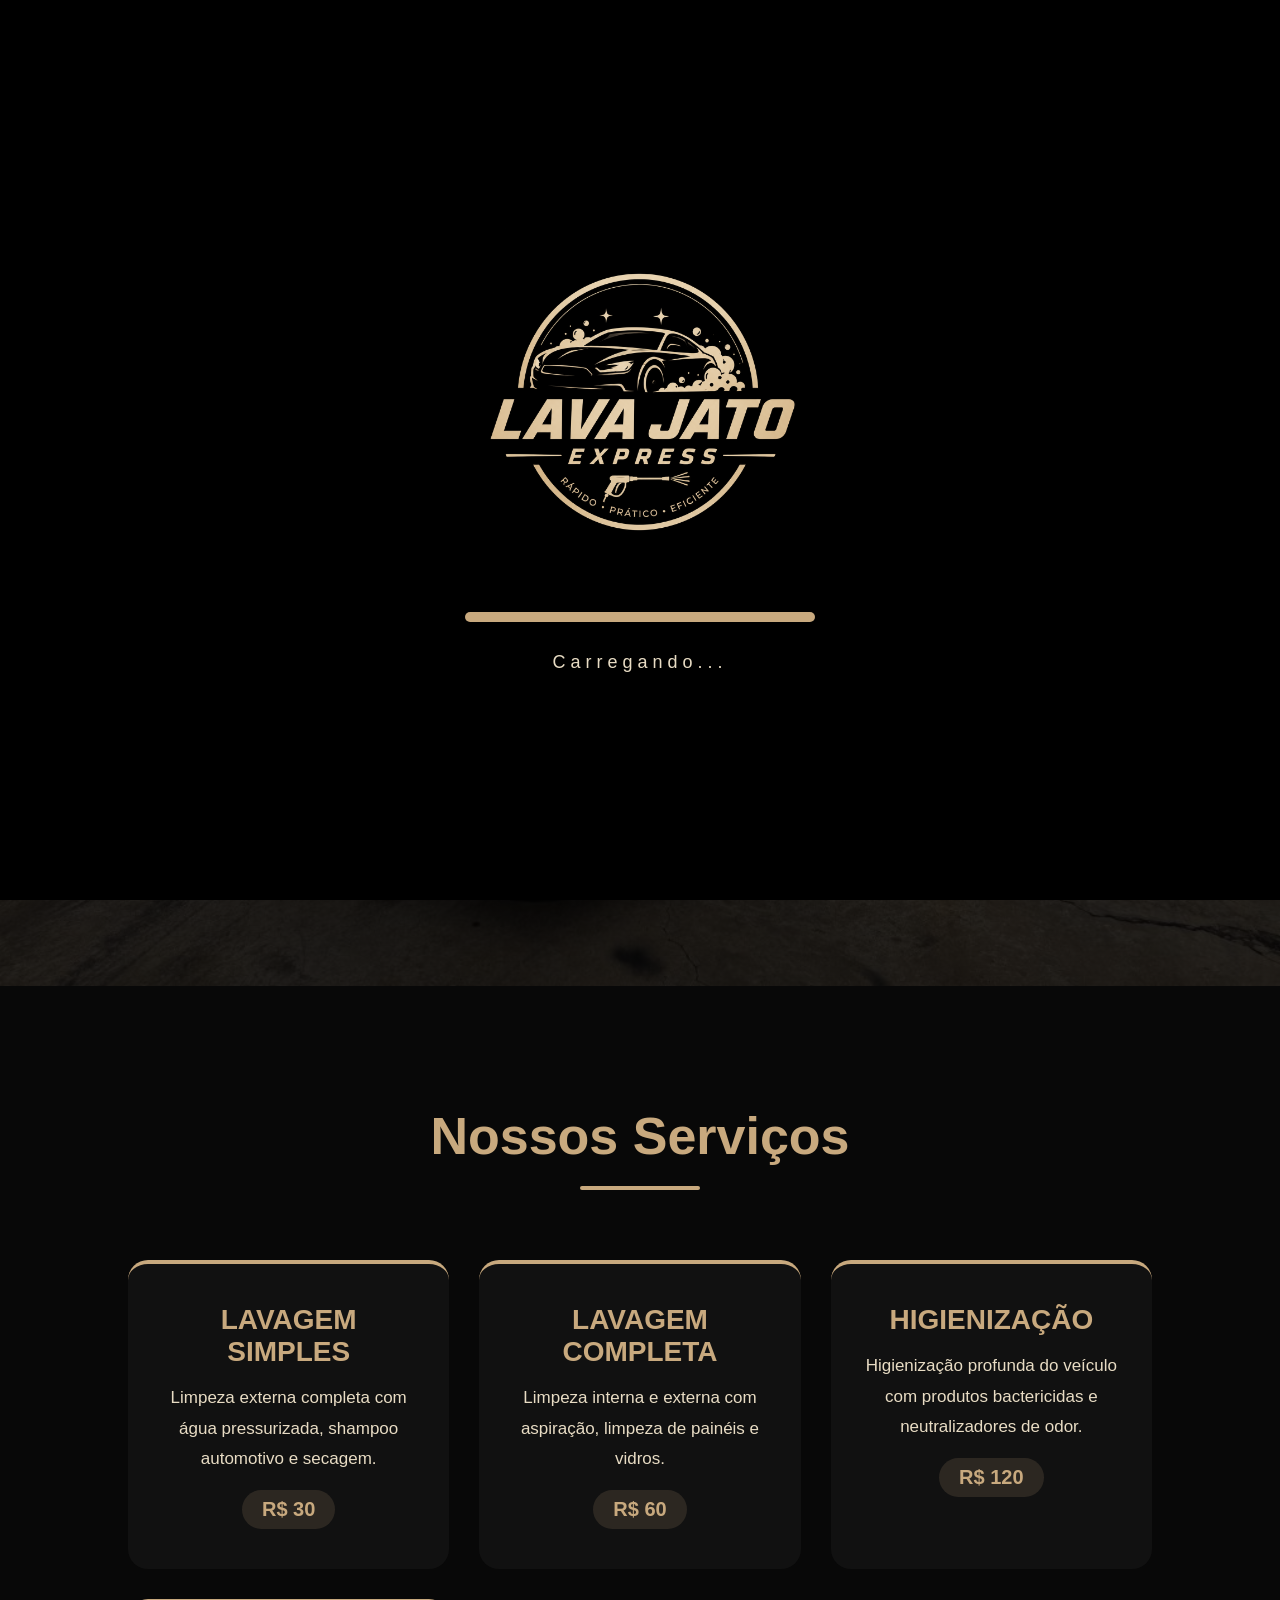
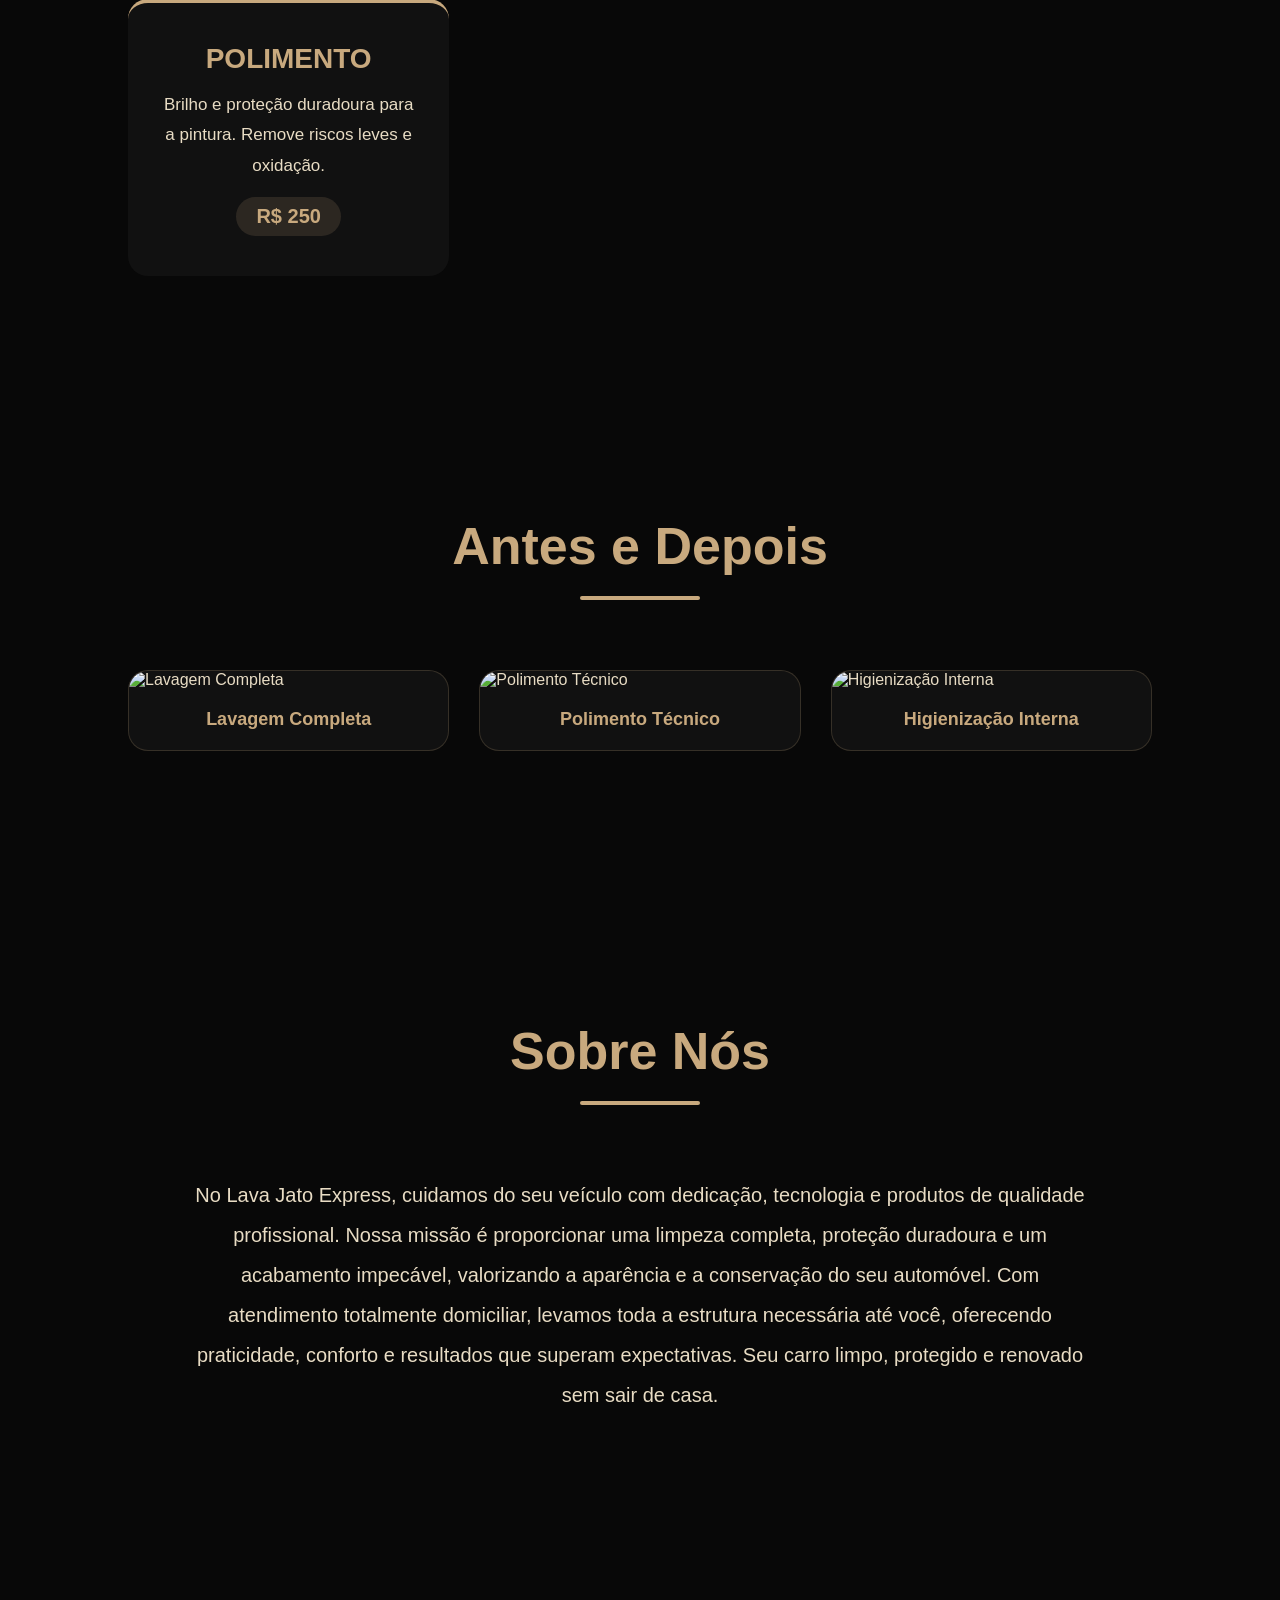
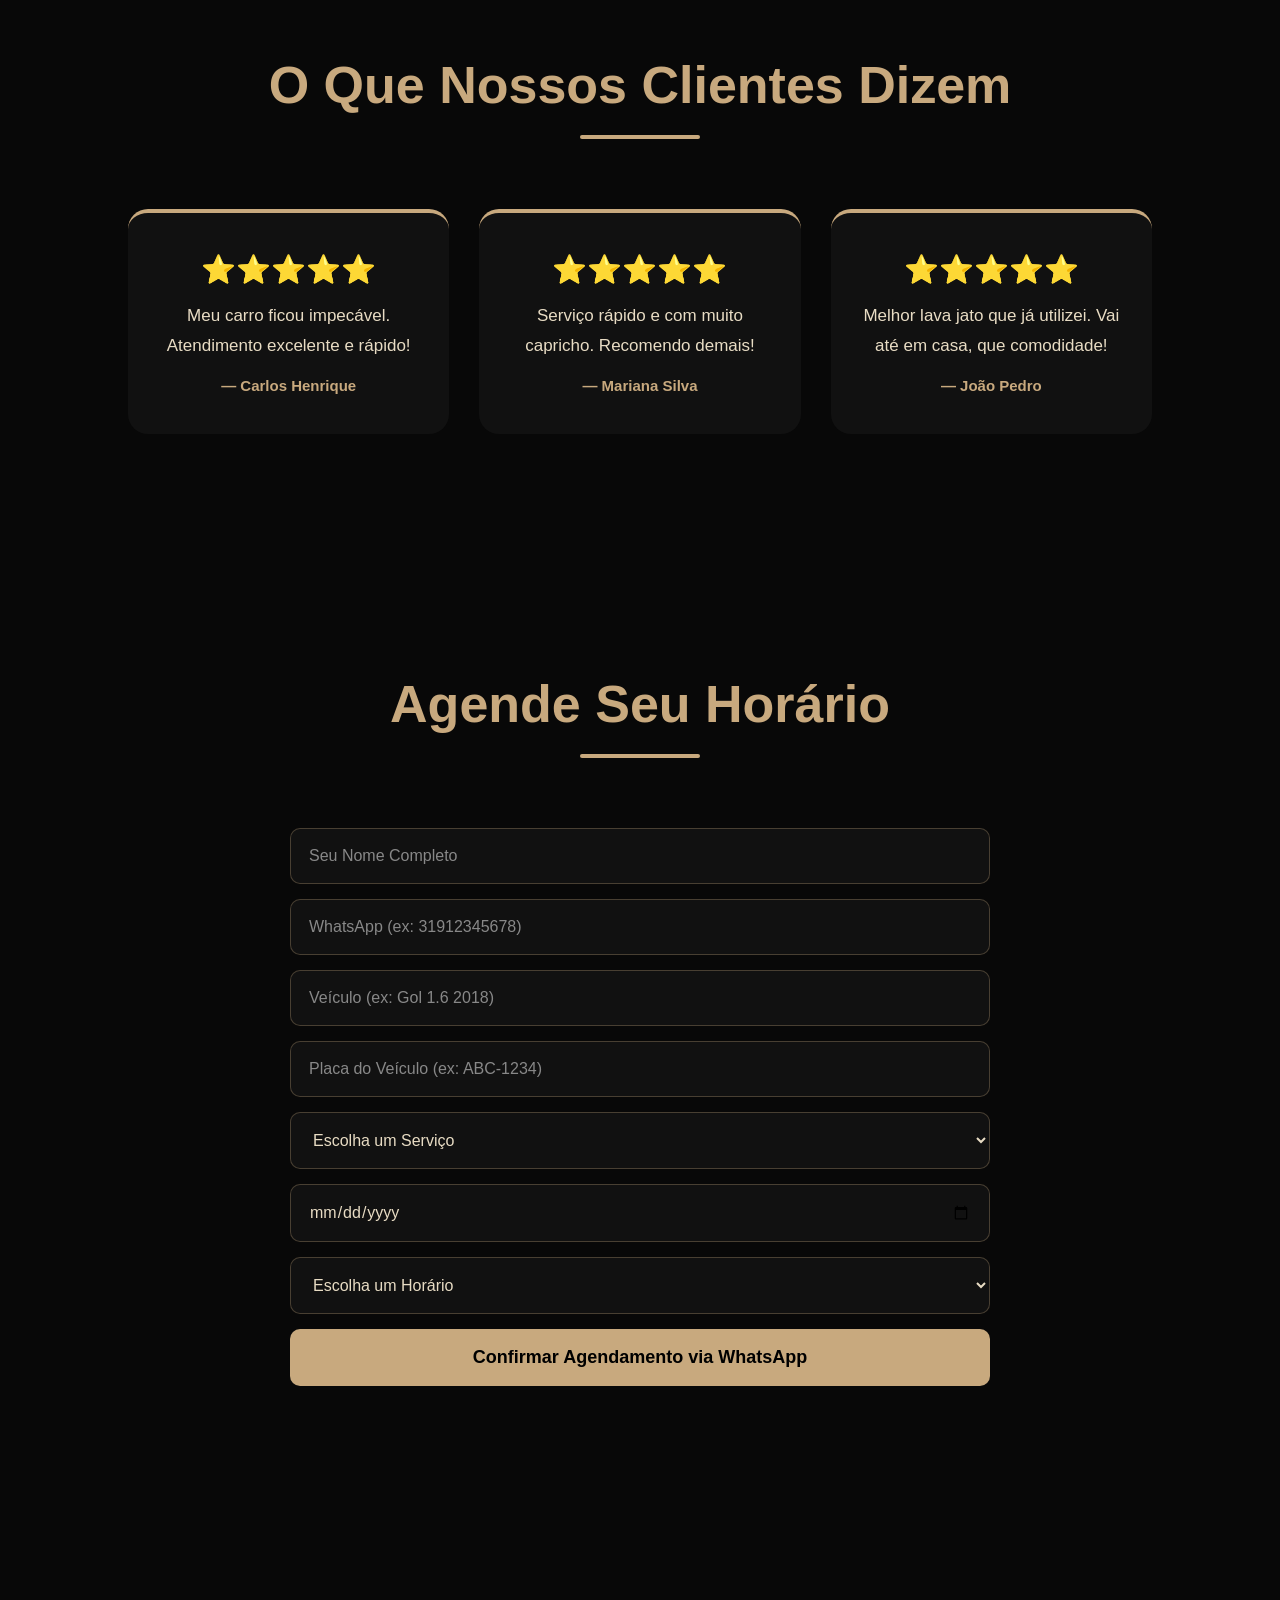
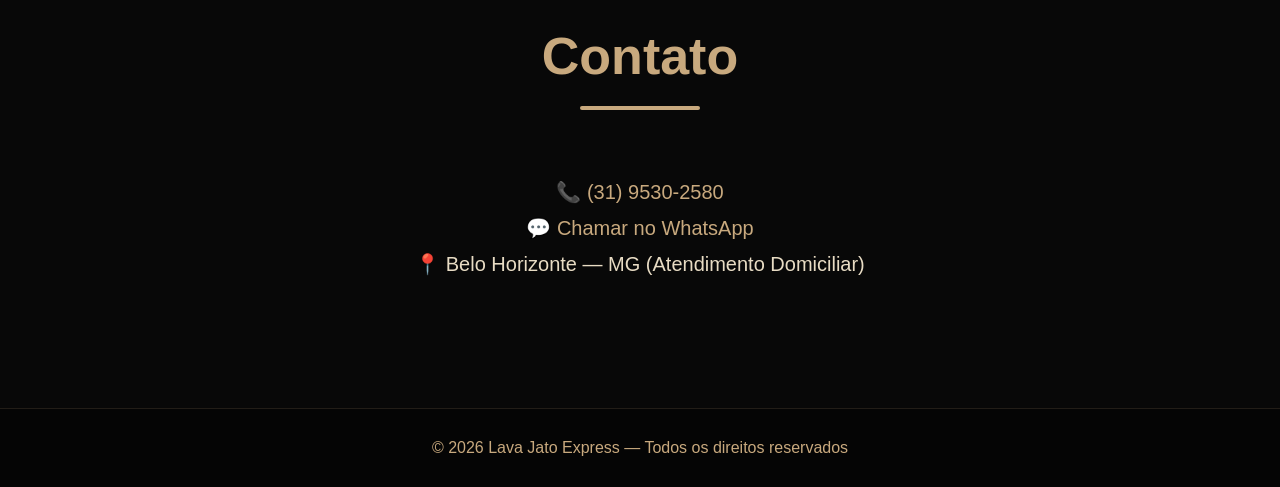
==== index.html @ 488342c5 "Add files via upload" ====
<!DOCTYPE html>
<html lang="pt-BR">
<head>
<meta charset="UTF-8">
<meta name="viewport" content="width=device-width, initial-scale=1.0">
<title>Lava Jato Express Rápido, Prático e Eficiente</title>
<link rel="stylesheet" href="style.css">
</head>
<body>

<!-- LOADER -->
<div id="loader">
    <div class="loader-content">
        <img src="/lava jato express.png" alt="Lava Jato Express" class="logo-loader">
        <div class="loading-bar">
            <div class="loading-fill"></div>
        </div>
        <p>Carregando...</p>
    </div>
</div>

<!-- HEADER -->
<header>
    <link rel="manifest" href="manifest.json">
<meta name="theme-color" content="#000000">

    <a href="#inicio" class="logo">
        <img src="/lava jato express.png" alt="Logo Lava Jato Express">
        <span>Lava Jato Express</span>
    </a>
    <nav>
        <a href="#inicio">Início</a>
        <a href="#servicos">Serviços</a>
        <a href="#galeria">Galeria</a>
        <a href="#sobre">Sobre</a>
        <a href="#avaliacoes">Avaliações</a>
        <a href="#agendamento">Agendar</a>
        <a href="#contato">Contato</a>
    </nav>
</header>

<!-- HERO -->
<section class="hero" id="inicio">
    <h1>Lava Jato Express</h1>
    <p>Seu carro brilhando como novo. Qualidade, rapidez e cuidado profissional na porta da sua casa.</p>
    <a href="#agendamento" class="btn">Agendar Agora</a>
</section>

<!-- SERVIÇOS -->
<section class="servicos" id="servicos">
    <h2>Nossos Serviços</h2>
    <div class="cards">
        <div class="card">
            <h3>Lavagem Simples</h3>
            <p>Limpeza externa completa com água pressurizada, shampoo automotivo e secagem.</p>
            <span class="preco">R$ 30</span>
        </div>
        <div class="card">
            <h3>Lavagem Completa</h3>
            <p>Limpeza interna e externa com aspiração, limpeza de painéis e vidros.</p>
            <span class="preco">R$ 60</span>
        </div>
        <div class="card">
            <h3>Higienização</h3>
            <p>Higienização profunda do veículo com produtos bactericidas e neutralizadores de odor.</p>
            <span class="preco">R$ 120</span>
        </div>
        <div class="card">
            <h3>Polimento</h3>
            <p>Brilho e proteção duradoura para a pintura. Remove riscos leves e oxidação.</p>
            <span class="preco">R$ 250</span>
        </div>
    </div>
</section>

<!-- GALERIA -->
<section class="galeria" id="galeria">
    <h2>Antes e Depois</h2>
    <div class="galeria-grid">
        <div class="foto">
            <img src="https://images.unsplash.com/photo-1503376780353-7e6692767b70?w=800" alt="Lavagem Completa">
            <h3>Lavagem Completa</h3>
        </div>
        <div class="foto">
            <img src="https://images.unsplash.com/photo-1492144534655-ae79c964c9d7?w=800" alt="Polimento Técnico">
            <h3>Polimento Técnico</h3>
        </div>
        <div class="foto">
            <img src="https://images.unsplash.com/photo-1552519507-da3b142c6e3d?w=800" alt="Higienização Interna">
            <h3>Higienização Interna</h3>
        </div>
    </div>

    <!-- Fotos enviadas pelo admin -->
    <div id="galeriaPublica"></div>
</section>

<!-- SOBRE -->
<section class="sobre" id="sobre">
    <h2>Sobre Nós</h2>
    <p>
        No Lava Jato Express, cuidamos do seu veículo com dedicação, tecnologia e produtos de qualidade profissional.
        Nossa missão é proporcionar uma limpeza completa, proteção duradoura e um acabamento impecável, valorizando a
        aparência e a conservação do seu automóvel. Com atendimento totalmente domiciliar, levamos toda a estrutura
        necessária até você, oferecendo praticidade, conforto e resultados que superam expectativas.
        Seu carro limpo, protegido e renovado sem sair de casa.
    </p>
</section>

<!-- AVALIAÇÕES -->
<section class="avaliacoes" id="avaliacoes">
    <h2>O Que Nossos Clientes Dizem</h2>
    <div class="avaliacoes-grid">
        <div class="avaliacao">
            <h3>⭐⭐⭐⭐⭐</h3>
            <p>Meu carro ficou impecável. Atendimento excelente e rápido!</p>
            <strong>— Carlos Henrique</strong>
        </div>
        <div class="avaliacao">
            <h3>⭐⭐⭐⭐⭐</h3>
            <p>Serviço rápido e com muito capricho. Recomendo demais!</p>
            <strong>— Mariana Silva</strong>
        </div>
        <div class="avaliacao">
            <h3>⭐⭐⭐⭐⭐</h3>
            <p>Melhor lava jato que já utilizei. Vai até em casa, que comodidade!</p>
            <strong>— João Pedro</strong>
        </div>
    </div>
</section>

<!-- AGENDAMENTO -->
<section class="agendamento" id="agendamento">
    <h2>Agende Seu Horário</h2>
    <form id="formAgendamento" novalidate>
        <input type="text" id="nome" placeholder="Seu Nome Completo" required>
        <input type="tel" id="telefone" placeholder="WhatsApp (ex: 31912345678)" required>
        <input type="text" id="veiculo" placeholder="Veículo (ex: Gol 1.6 2018)" required>
        <input type="text" id="placa" placeholder="Placa do Veículo (ex: ABC-1234)" required maxlength="8">
        <select id="servico" required>
            <option value="">Escolha um Serviço</option>
            <option value="Lavagem Simples">Lavagem Simples — R$ 30</option>
            <option value="Lavagem Completa">Lavagem Completa — R$ 60</option>
            <option value="Higienização">Higienização — R$ 120</option>
            <option value="Polimento">Polimento — R$ 250</option>
        </select>
        <input type="date" id="data" required>
        <select id="hora" required>
            <option value="">Escolha um Horário</option>
            <option>08:00</option>
            <option>09:00</option>
            <option>10:00</option>
            <option>11:00</option>
            <option>12:00</option>
            <option>13:00</option>
            <option>14:00</option>
            <option>15:00</option>
            <option>16:00</option>
            <option>17:00</option>
        </select>
        <button type="submit">Confirmar Agendamento via WhatsApp</button>
    </form>
    <div id="msgSucesso">
        ✅ Agendamento registrado! Você será redirecionado ao WhatsApp para confirmar.
    </div>
</section>

<!-- CONTATO -->
<section class="contato" id="contato">
    <h2>Contato</h2>
    <p>📞 <a href="tel:+5531953025800">(31) 9530-2580</a></p>
    <p>💬 <a href="https://wa.me/5531953025800" target="_blank">Chamar no WhatsApp</a></p>
    <p>📍 Belo Horizonte — MG (Atendimento Domiciliar)</p>
</section>

<footer>
    <p>© 2026 Lava Jato Express — Todos os direitos reservados</p>
</footer>

<!-- BOTÃO FLUTUANTE ADM -->
<a href="login.html" class="btn-adm">🔐 Painel ADM</a>

<script src="script.js"></script>
</body>
</html>
---- style.css ----
*{
    margin:0;
    padding:0;
    box-sizing:border-box;
    font-family:'Segoe UI',sans-serif;
}

:root{
    --preto:#080808;
    --preto-card:#111111;
    --dourado:#C8A97E;
    --bege:#E8DCC4;
}

html{
    scroll-behavior:smooth;
}

body{
    background:var(--preto);
    color:var(--bege);
    overflow-x:hidden;
}

/* LOGO DE FUNDO */
body::before{
    content:"";
    position:fixed;
    inset:0;
    background:url("lava_jato_express.png") center no-repeat;
    background-size:700px;
    opacity:.03;
    z-index:-1;
    pointer-events:none;
}

/* HEADER */
header{
    background:rgba(0,0,0,.95);
    display:flex;
    justify-content:space-between;
    align-items:center;
    padding:20px 8%;
    position:sticky;
    top:0;
    z-index:1000;
    border-bottom:1px solid rgba(200,169,126,.2);
}

.logo{
    display:flex;
    align-items:center;
    gap:10px;
    color:var(--dourado);
    font-size:26px;
    font-weight:700;
    text-decoration:none;
}

.logo img{
    width:45px;
    height:45px;
    object-fit:contain;
}

nav a{
    color:var(--bege);
    text-decoration:none;
    margin-left:25px;
    font-weight:600;
    transition:.3s;
}

nav a:hover{
    color:var(--dourado);
}

/* HERO */
.hero{
    height:100vh;
    background:
        linear-gradient(rgba(0,0,0,.75), rgba(0,0,0,.85)),
        url("/chevrolet-omega-4.1-7558634-71165092.webp");
    background-size:cover;
    background-position:center;
    display:flex;
    flex-direction:column;
    justify-content:center;
    align-items:center;
    text-align:center;
    padding:20px;
}

.hero h1{
    font-size:80px;
    color:var(--dourado);
    margin-bottom:20px;
    text-transform:uppercase;
    line-height:1.1;
}

.hero p{
    font-size:24px;
    color:var(--bege);
    max-width:800px;
    margin-bottom:40px;
}

/* BOTÃO */
.btn{
    background:var(--dourado);
    color:black;
    text-decoration:none;
    padding:18px 40px;
    border-radius:10px;
    font-weight:700;
    font-size:16px;
    transition:.3s;
    border:none;
    cursor:pointer;
    display:inline-block;
}

.btn:hover{
    transform:translateY(-4px);
    background:var(--bege);
    box-shadow:0 0 25px rgba(200,169,126,.4);
}

/* SEÇÕES */
.servicos,
.sobre,
.galeria,
.avaliacoes,
.agendamento,
.contato{
    padding:120px 10%;
}

/* TITULOS */
h2{
    color:var(--dourado);
    font-size:52px;
    text-align:center;
    margin-bottom:70px;
}

h2::after{
    content:"";
    display:block;
    width:120px;
    height:4px;
    background:var(--dourado);
    margin:20px auto;
    border-radius:20px;
}

/* CARDS */
.cards,
.avaliacoes-grid{
    display:grid;
    grid-template-columns:repeat(auto-fit,minmax(280px,1fr));
    gap:30px;
}

.card,
.avaliacao{
    background:var(--preto-card);
    border-top:4px solid var(--dourado);
    border-radius:20px;
    padding:40px 30px;
    text-align:center;
    transition:.4s;
}

.card:hover,
.avaliacao:hover{
    transform:translateY(-10px);
    box-shadow:0 0 30px rgba(200,169,126,.2);
}

.card h3,
.avaliacao h3{
    color:var(--dourado);
    font-size:28px;
    margin-bottom:15px;
    text-transform:uppercase;
}

.card p,
.avaliacao p{
    color:var(--bege);
    font-size:17px;
    line-height:1.8;
}

.card .preco{
    display:inline-block;
    margin-top:15px;
    background:rgba(200,169,126,.15);
    color:var(--dourado);
    padding:8px 20px;
    border-radius:30px;
    font-size:20px;
    font-weight:700;
}

/* GALERIA */
.galeria-grid{
    display:grid;
    grid-template-columns:repeat(auto-fit,minmax(320px,1fr));
    gap:30px;
}

.foto{
    background:var(--preto-card);
    overflow:hidden;
    border-radius:20px;
    border:1px solid rgba(200,169,126,.2);
    transition:.3s;
}

.foto:hover{
    transform:translateY(-8px);
    box-shadow:0 0 25px rgba(200,169,126,.15);
}

.foto img{
    width:100%;
    height:250px;
    object-fit:cover;
}

.foto h3{
    color:var(--dourado);
    padding:20px;
    text-align:center;
    font-size:18px;
}

/* GALERIA DINÂMICA (admin uploads) */
#galeriaPublica{
    display:grid;
    grid-template-columns:repeat(auto-fit,minmax(280px,1fr));
    gap:25px;
    margin-top:30px;
}

#galeriaPublica .foto img{
    height:220px;
}

/* SOBRE */
.sobre p{
    text-align:center;
    max-width:900px;
    margin:auto;
    line-height:2;
    font-size:20px;
    color:var(--bege);
}

/* AGENDAMENTO */
#formAgendamento{
    max-width:700px;
    margin:auto;
    display:flex;
    flex-direction:column;
    gap:15px;
}

#formAgendamento input,
#formAgendamento select{
    background:#111;
    color:var(--bege);
    border:1px solid rgba(200,169,126,.3);
    padding:18px;
    border-radius:10px;
    font-size:16px;
    outline:none;
    transition:.2s;
}

#formAgendamento input:focus,
#formAgendamento select:focus{
    border-color:var(--dourado);
}

#formAgendamento input::placeholder{
    color:#888;
}

#formAgendamento select option{
    background:#111;
}

#formAgendamento button{
    background:var(--dourado);
    color:black;
    border:none;
    padding:18px;
    border-radius:10px;
    font-size:18px;
    font-weight:700;
    cursor:pointer;
    transition:.3s;
}

#formAgendamento button:hover{
    background:var(--bege);
    transform:translateY(-3px);
}

/* MENSAGEM DE SUCESSO */
#msgSucesso{
    display:none;
    background:rgba(200,169,126,.1);
    border:1px solid var(--dourado);
    border-radius:12px;
    padding:20px;
    text-align:center;
    color:var(--dourado);
    font-size:18px;
    font-weight:700;
}

/* CONTATO */
.contato{
    text-align:center;
}

.contato p{
    color:var(--bege);
    margin:12px 0;
    font-size:20px;
}

.contato a{
    color:var(--dourado);
    text-decoration:none;
    transition:.3s;
}

.contato a:hover{
    text-decoration:underline;
}

/* AVALIAÇÕES */
.avaliacao strong{
    display:block;
    margin-top:15px;
    color:var(--dourado);
    font-size:15px;
}

/* BOTÃO FLUTUANTE ADM */
.btn-adm{
    position:fixed;
    bottom:25px;
    right:25px;
    background:#111;
    color:var(--dourado);
    padding:12px 22px;
    border-radius:10px;
    text-decoration:none;
    font-weight:bold;
    border:1px solid rgba(200,169,126,.3);
    z-index:500;
    transition:.3s;
    font-size:14px;
}

.btn-adm:hover{
    background:rgba(200,169,126,.1);
}

/* RODAPÉ */
footer{
    background:#050505;
    text-align:center;
    padding:30px;
    color:var(--dourado);
    border-top:1px solid rgba(200,169,126,.15);
}

/* LOADING */
#loader{
    position:fixed;
    inset:0;
    background:#000;
    display:flex;
    justify-content:center;
    align-items:center;
    z-index:999999;
    transition:opacity .8s ease;
}

.loader-content{
    text-align:center;
}

.logo-loader{
    width:350px;
    max-width:85vw;
    animation:pulse 2s infinite;
}

.loading-bar{
    width:350px;
    max-width:80vw;
    height:10px;
    background:#222;
    border-radius:20px;
    overflow:hidden;
    margin:30px auto;
}

.loading-fill{
    height:100%;
    width:0;
    background:var(--dourado);
    animation:carregar 2.5s forwards;
}

.loader-content p{
    color:var(--bege);
    letter-spacing:5px;
    font-size:18px;
}

@keyframes carregar{
    from{width:0%;}
    to{width:100%;}
}

@keyframes pulse{
    0%{transform:scale(1);}
    50%{transform:scale(1.05);}
    100%{transform:scale(1);}
}

/* RESPONSIVO */
@media(max-width:768px){
    .hero h1{font-size:44px;}
    .hero p{font-size:18px;}
    h2{font-size:36px;}
    header{padding:15px 5%;}
    nav a{margin-left:12px;font-size:14px;}
    .servicos,.sobre,.galeria,.avaliacoes,.agendamento,.contato{padding:80px 6%;}
}

@media(max-width:480px){
    .hero h1{font-size:32px;}
    nav{display:none;}
}
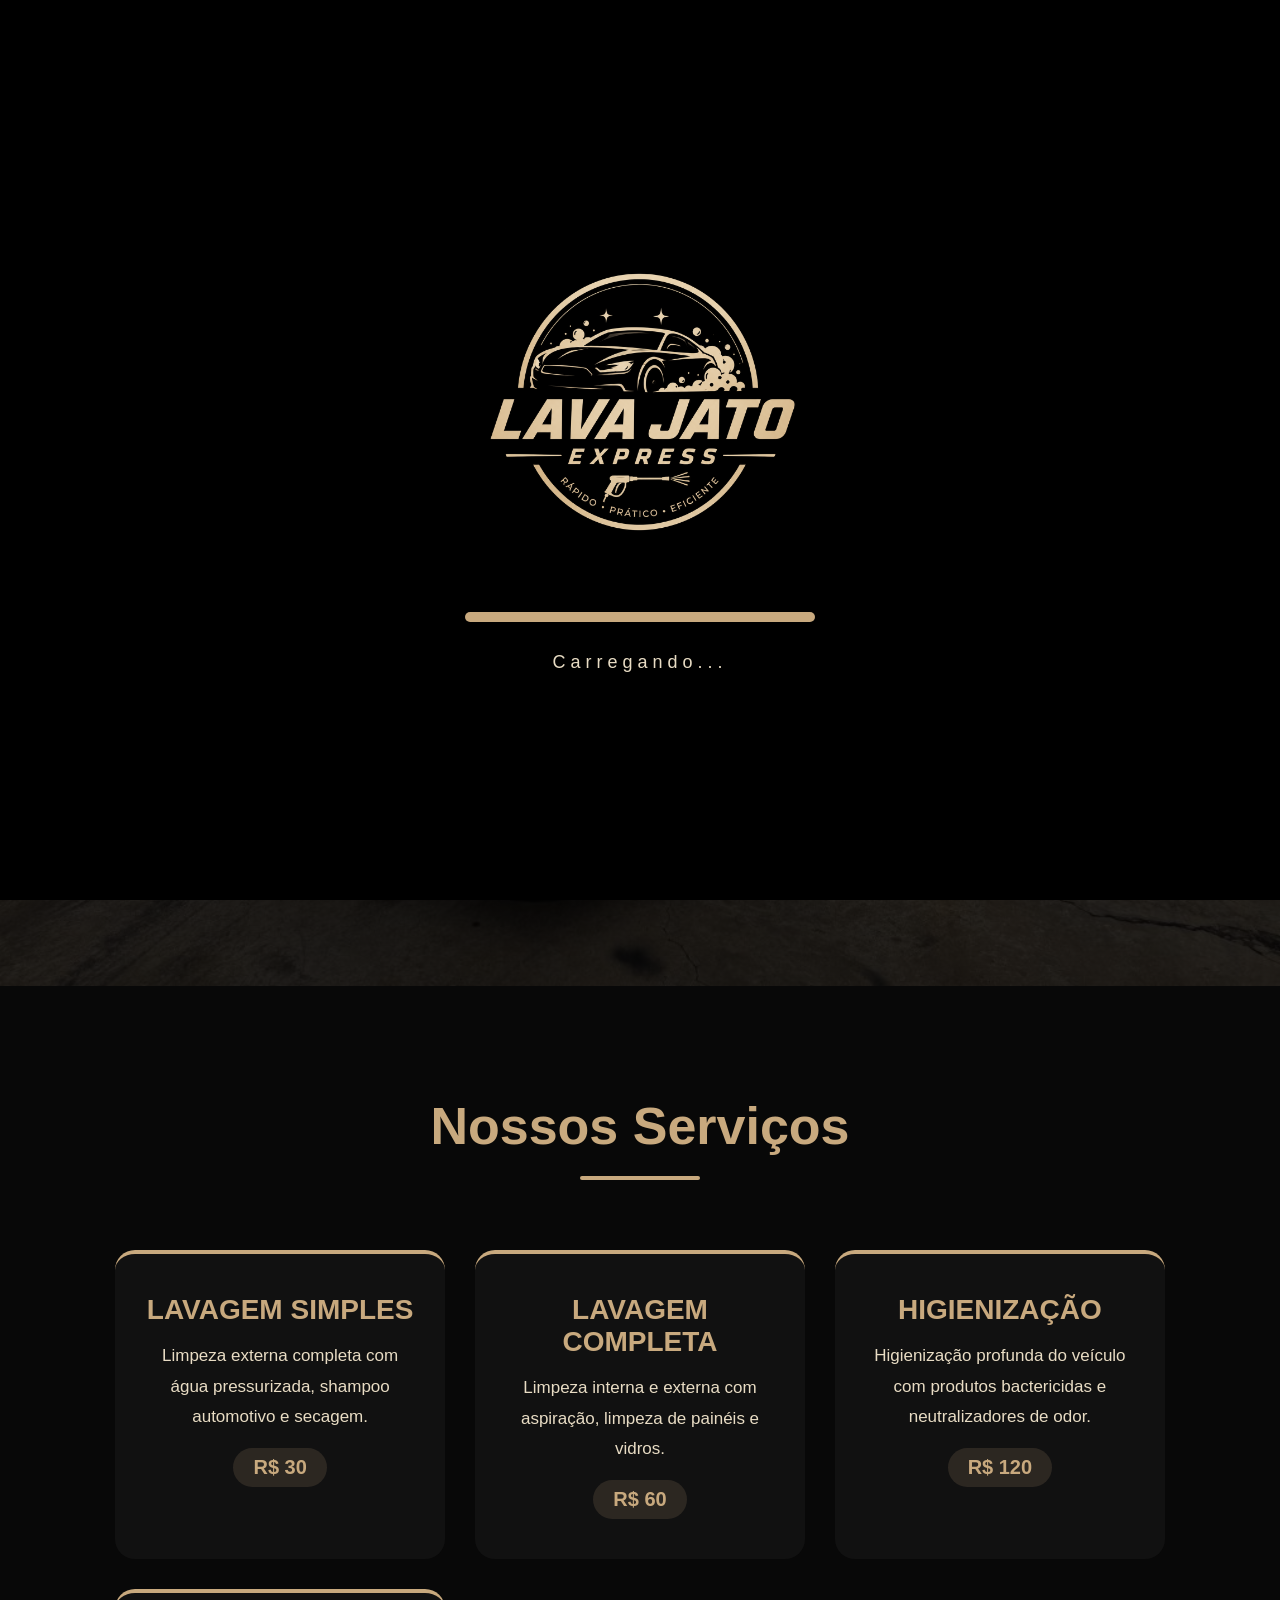
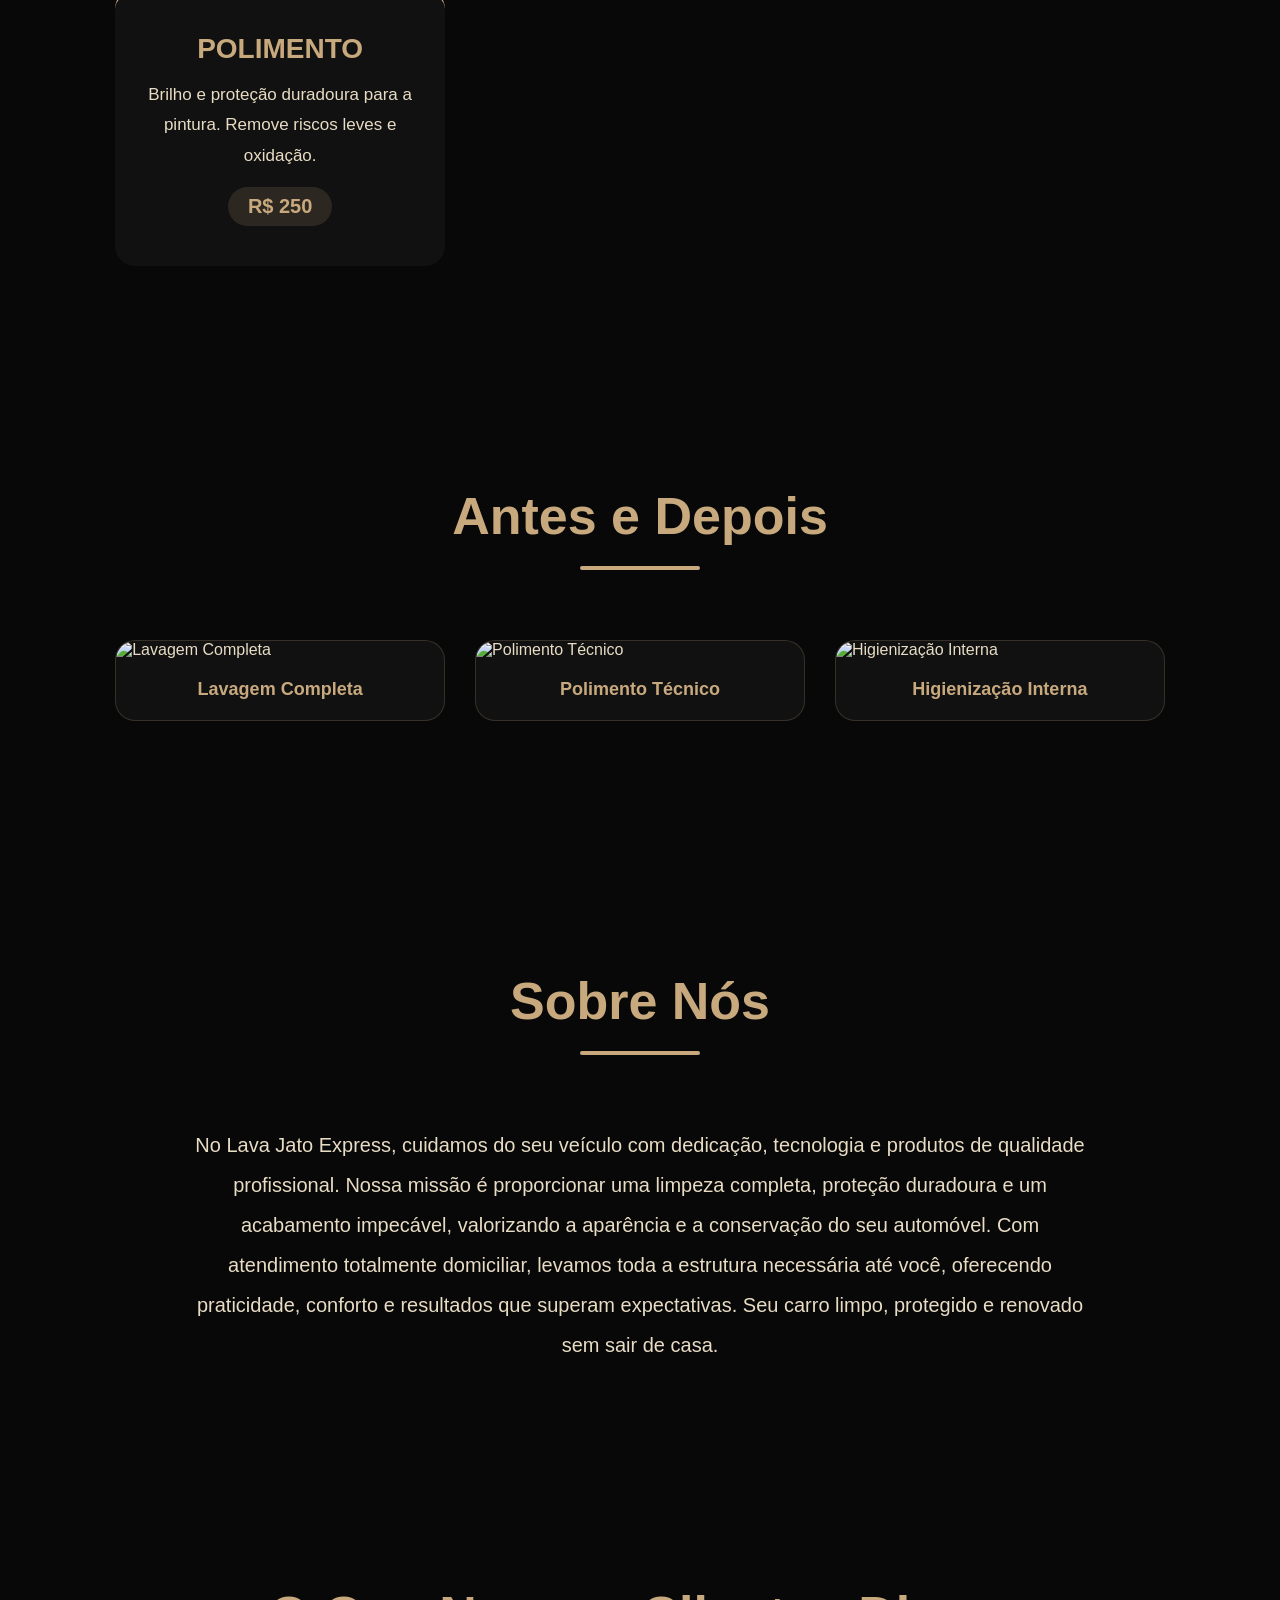
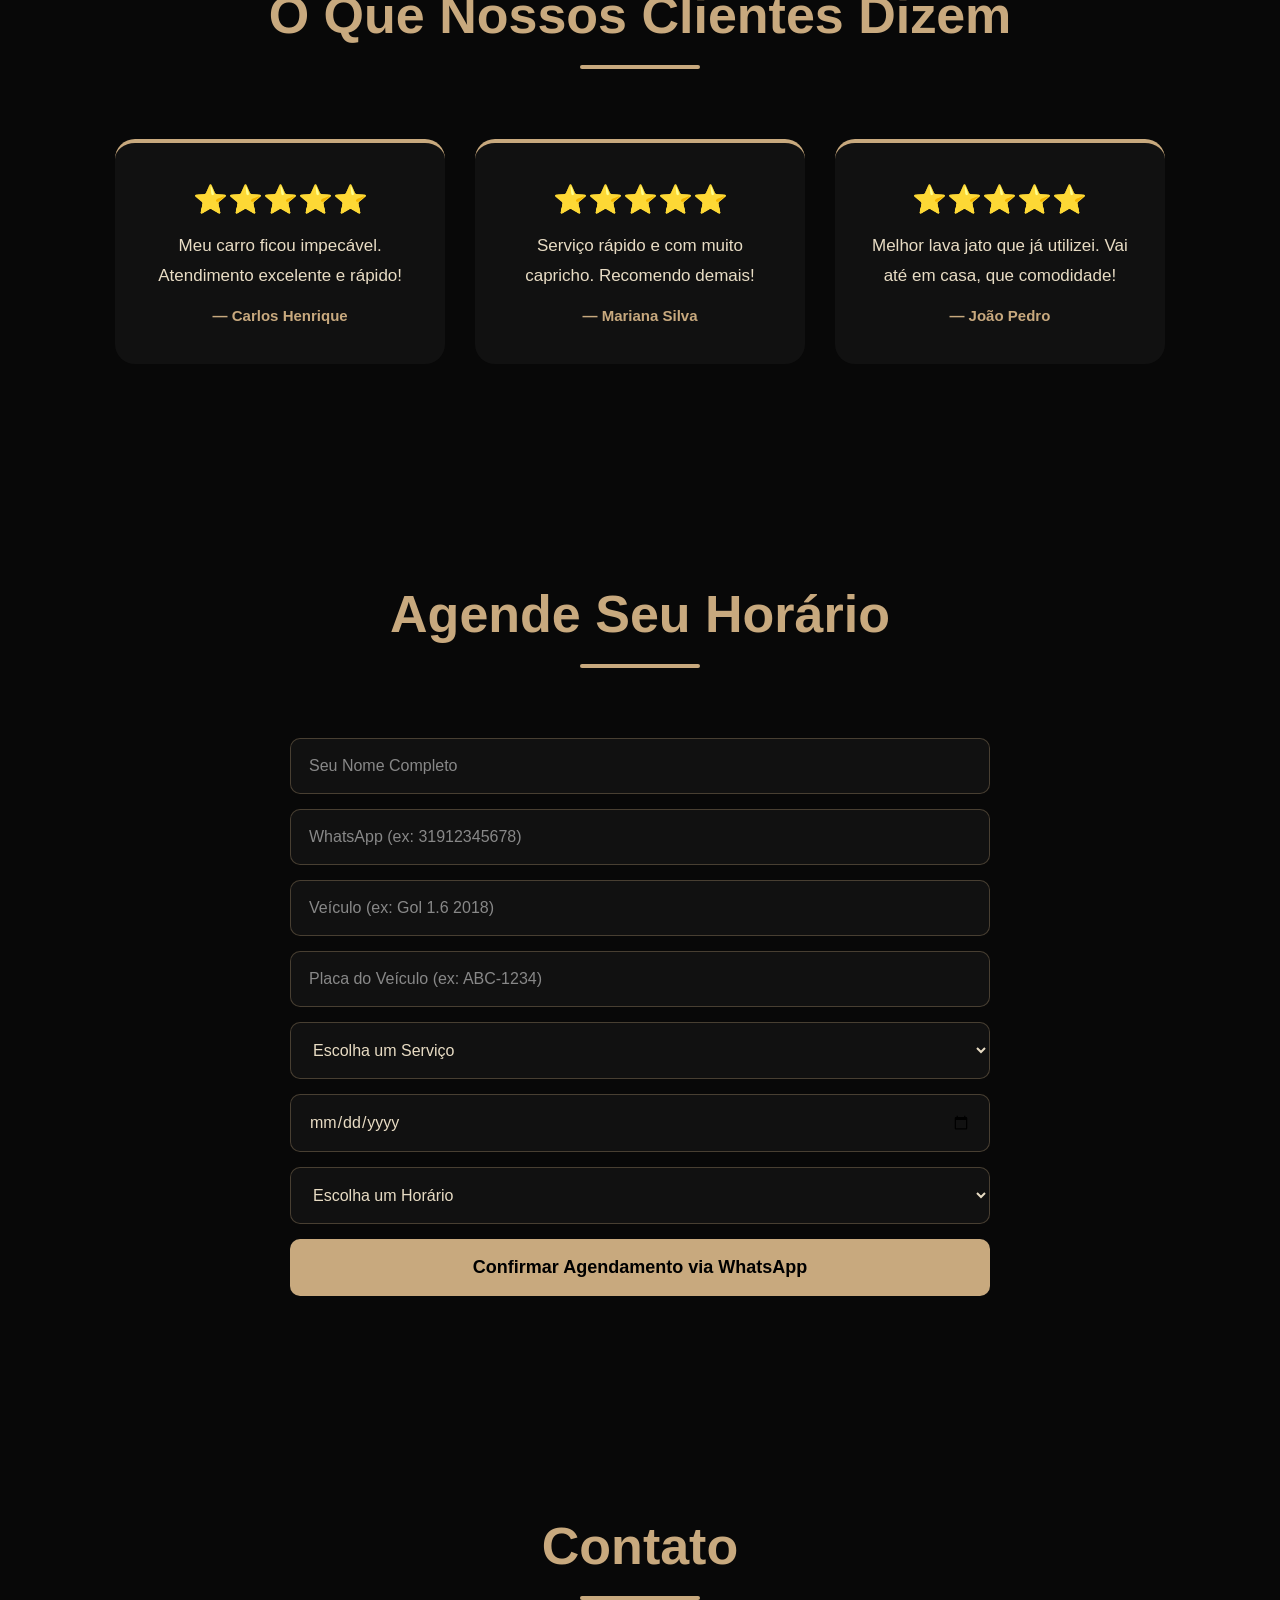
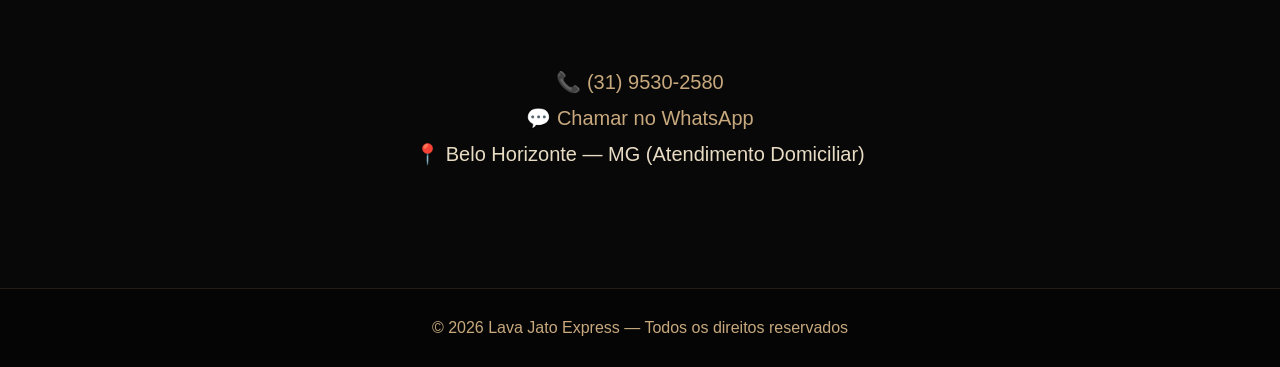
==== commit bc77fb9d: "Update index.html" ====
--- a/index.html
+++ b/index.html
@@ -11,7 +11,7 @@
 <!-- LOADER -->
 <div id="loader">
     <div class="loader-content">
-        <img src="/lava jato express.png" alt="Lava Jato Express" class="logo-loader">
+        <img src="lava jato express.png" alt="Lava Jato Express" class="logo-loader">
         <div class="loading-bar">
             <div class="loading-fill"></div>
         </div>
@@ -21,15 +21,14 @@
 
 <!-- HEADER -->
 <header>
-    <link rel="manifest" href="manifest.json">
+    <link rel="manifest" href="/manifest.json">
 <meta name="theme-color" content="#000000">
 
     <a href="#inicio" class="logo">
-        <img src="/lava jato express.png" alt="Logo Lava Jato Express">
+        <img src="lava jato express.png" alt="Logo Lava Jato Express">
         <span>Lava Jato Express</span>
     </a>
     <nav>
-        <a href="#inicio">Início</a>
         <a href="#servicos">Serviços</a>
         <a href="#galeria">Galeria</a>
         <a href="#sobre">Sobre</a>
@@ -182,4 +181,4 @@
 
 <script src="script.js"></script>
 </body>
-</html>+</html>
--- a/style.css
+++ b/style.css
@@ -80,7 +80,7 @@
     height:100vh;
     background:
         linear-gradient(rgba(0,0,0,.75), rgba(0,0,0,.85)),
-        url("/chevrolet-omega-4.1-7558634-71165092.webp");
+        url("chevrolet-omega-4.1-7558634-71165092.webp");
     background-size:cover;
     background-position:center;
     display:flex;
@@ -134,7 +134,7 @@
 .avaliacoes,
 .agendamento,
 .contato{
-    padding:120px 10%;
+    padding:110px 9%;
 }
 
 /* TITULOS */
@@ -452,4 +452,4 @@
 @media(max-width:480px){
     .hero h1{font-size:32px;}
     nav{display:none;}
-}+}
